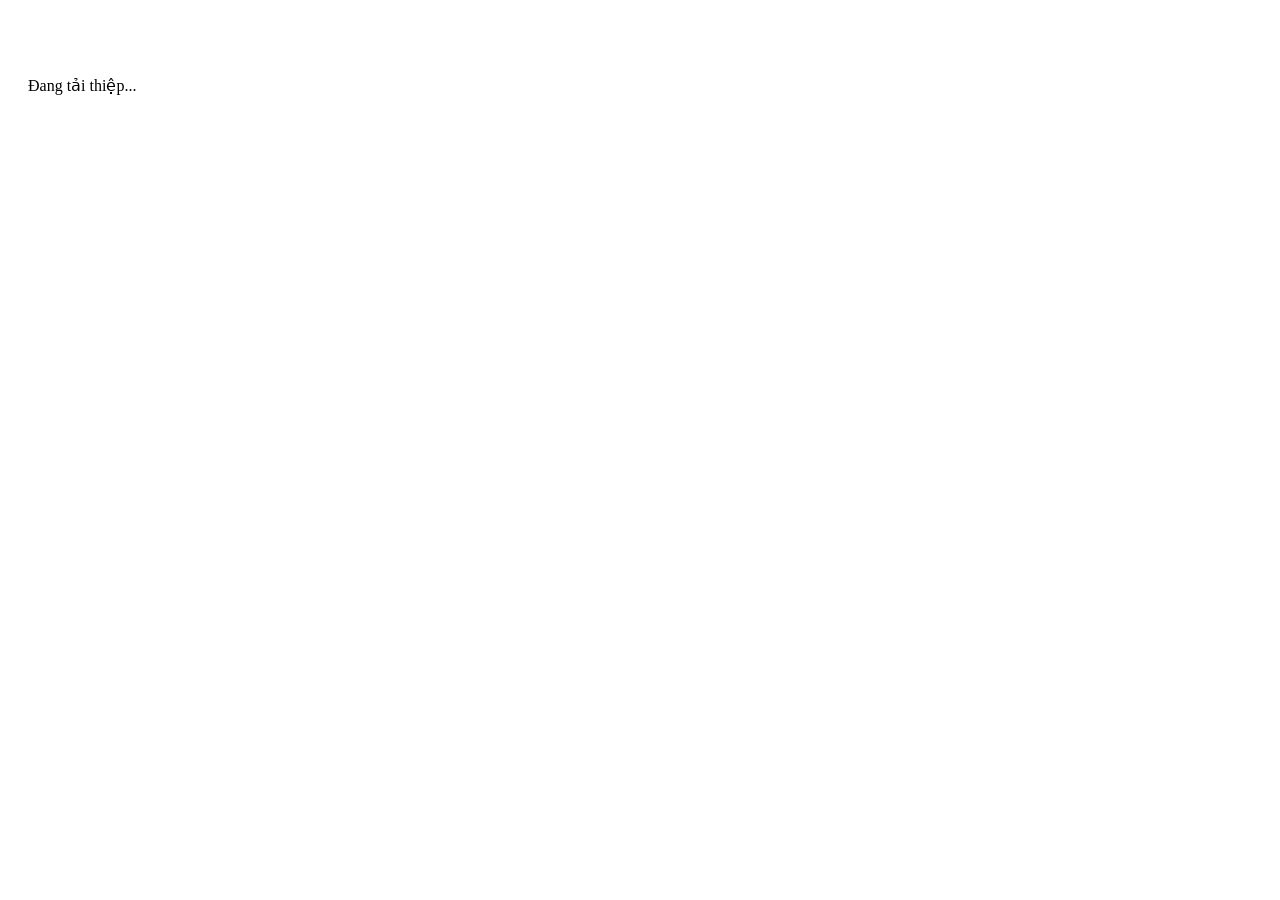
==== t.html @ 0fc21ba8 "Add files via upload" ====
<!doctype html>
<html lang="vi">
<head>
  <meta charset="utf-8">
  <meta name="viewport" content="width=device-width, initial-scale=1">
  <meta name="robots" content="noindex, nofollow">
  <meta name="theme-color" content="#c2284d">
  <title>Thiệp mời cưới</title>
  <link rel="preconnect" href="https://fonts.googleapis.com">
  <link rel="preconnect" href="https://fonts.gstatic.com" crossorigin>
  <link rel="stylesheet" href="https://fonts.googleapis.com/css2?family=Be+Vietnam+Pro:wght@300;400;500;600&family=Cormorant+Garamond:ital,wght@0,400;0,500;0,600;0,700;1,400&family=Dancing+Script:wght@500;600;700&family=Noto+Serif+SC:wght@600&display=swap">
  <link rel="stylesheet" href="css/site.css">
</head>
<body>
  <div id="root"><p class="muted center" style="padding:60px 20px">Đang tải thiệp...</p></div>
  <script type="module">
    import { api, getToken } from './js/api.js';
    import { renderInvitation } from './js/invitation.js';
    import { getTemplate, loadInvitationCss, mergeData, esc } from './js/lib.js';

    const q = new URLSearchParams(location.search);
    const slug = q.get('s') || '';
    const k = q.get('k') || '';
    const preview = q.get('preview') === '1';
    const root = document.getElementById('root');

    function message(title, text) {
      root.innerHTML = `<div style="min-height:100vh;display:grid;place-items:center;padding:24px;text-align:center">
        <div><h1 style="font-family:var(--serif);font-size:2.2rem">${esc(title)}</h1>
        <p style="color:var(--muted);max-width:420px">${esc(text)}</p>
        <a href="./index.html" class="btn btn-ghost">Về trang chủ</a></div></div>`;
    }

    try {
      if (!slug) throw Object.assign(new Error(''), { code: 'not_found' });
      const r = await api('getPublic', { slug, k, preview });
      const tpl = getTemplate(r.template) || getTemplate('toi-gian-do');
      const data = mergeData(r.data);
      document.title = `${data.groomName} & ${data.brideName} - Thiệp mời cưới`;
      await loadInvitationCss();
      renderInvitation(root, {
        tpl, data, slug,
        guest: r.guest,
        wishes: r.wishes || [],
        skipCover: !!r.ownerPreview,
      });
    } catch (e) {
      if (e.code === 'not_found') message('Không tìm thấy thiệp', 'Đường dẫn bạn mở không tồn tại hoặc thiệp đã bị xoá.');
      else if (e.code === 'inactive') message('Thiệp tạm thời chưa mở', 'Thiệp mời này đã hết thời gian hiển thị. Vui lòng liên hệ cô dâu chú rể để được hỗ trợ.');
      else message('Không tải được thiệp', e.message || 'Vui lòng thử lại sau.');
    }
  </script>
</body>
</html>
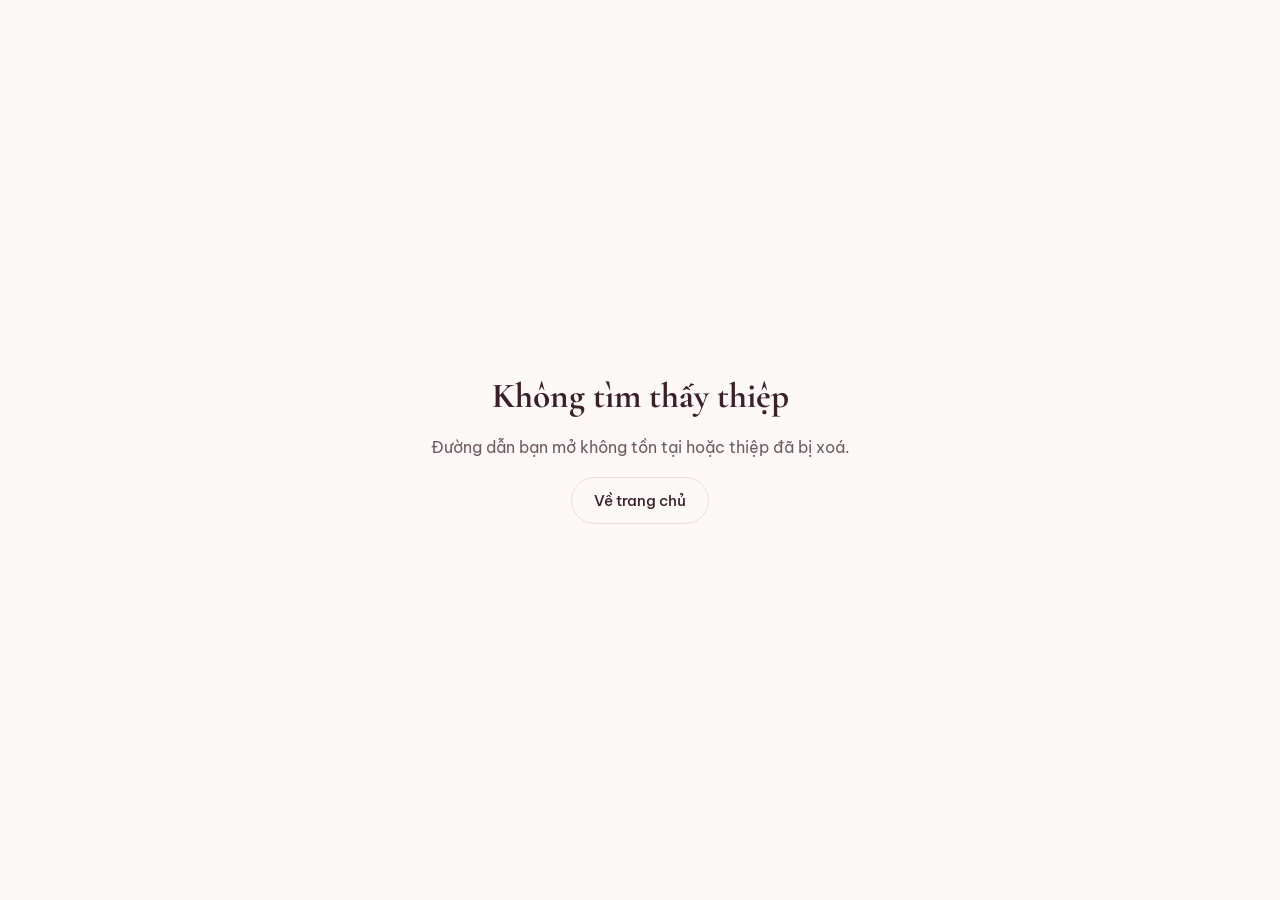
==== commit 4d65a357: "Add files via upload" ====
--- a/t.html
+++ b/t.html
@@ -4,8 +4,9 @@
   <meta charset="utf-8">
   <meta name="viewport" content="width=device-width, initial-scale=1">
   <meta name="robots" content="noindex, nofollow">
-  <meta name="theme-color" content="#c2284d">
-  <title>Thiệp mời cưới</title>
+  <meta name="theme-color" content="#3b1f2b">
+  <link rel="icon" href="assets/favicon.png">
+  <title>Thiệp mời cưới | Duyên Thư</title>
   <link rel="preconnect" href="https://fonts.googleapis.com">
   <link rel="preconnect" href="https://fonts.gstatic.com" crossorigin>
   <link rel="stylesheet" href="https://fonts.googleapis.com/css2?family=Be+Vietnam+Pro:wght@300;400;500;600&family=Cormorant+Garamond:ital,wght@0,400;0,500;0,600;0,700;1,400&family=Dancing+Script:wght@500;600;700&family=Noto+Serif+SC:wght@600&display=swap">
@@ -36,7 +37,7 @@
       const r = await api('getPublic', { slug, k, preview });
       const tpl = getTemplate(r.template) || getTemplate('toi-gian-do');
       const data = mergeData(r.data);
-      document.title = `${data.groomName} & ${data.brideName} - Thiệp mời cưới`;
+      document.title = `${data.groomName} & ${data.brideName} - Thiệp mời cưới | Duyên Thư`;
       await loadInvitationCss();
       renderInvitation(root, {
         tpl, data, slug,
@@ -46,7 +47,7 @@
       });
     } catch (e) {
       if (e.code === 'not_found') message('Không tìm thấy thiệp', 'Đường dẫn bạn mở không tồn tại hoặc thiệp đã bị xoá.');
-      else if (e.code === 'inactive') message('Thiệp tạm thời chưa mở', 'Thiệp mời này đã hết thời gian hiển thị. Vui lòng liên hệ cô dâu chú rể để được hỗ trợ.');
+      else if (e.code === 'inactive') message('Thiệp tạm thời chưa mở', 'Thiệp mời này chưa được kích hoạt. Vui lòng liên hệ cô dâu chú rể để được hỗ trợ.');
       else message('Không tải được thiệp', e.message || 'Vui lòng thử lại sau.');
     }
   </script>
--- a/css/site.css
+++ b/css/site.css
@@ -0,0 +1,214 @@
+:root {
+  --brand: #a85d6a;
+  --brand-dark: #3b1f2b;
+  --brand-soft: #f7f3f0;
+  --ink: #3b1f2b;
+  --muted: #6e5a62;
+  --line: #e9dfdc;
+  --bg: #fbf8f6;
+  --card: #ffffff;
+  --ok: #1f8a53;
+  --warn: #b7791f;
+  --serif: 'Cormorant Garamond', 'Playfair Display', Georgia, serif;
+  --sans: 'Be Vietnam Pro', system-ui, -apple-system, 'Segoe UI', Roboto, sans-serif;
+}
+* { box-sizing: border-box; }
+html { scroll-behavior: smooth; }
+body { margin: 0; font-family: var(--sans); color: var(--ink); background: var(--bg); line-height: 1.65; -webkit-font-smoothing: antialiased; }
+a { color: var(--brand); }
+img { max-width: 100%; }
+h1, h2, h3 { font-family: var(--serif); line-height: 1.15; margin: 0 0 .5em; }
+h1 { font-size: clamp(2.3rem, 6vw, 3.7rem); font-weight: 700; }
+h2 { font-size: clamp(1.7rem, 4vw, 2.4rem); font-weight: 700; }
+h3 { font-size: 1.35rem; font-weight: 700; }
+p { margin: 0 0 1em; }
+.wrap { width: min(1120px, 100% - 40px); margin-inline: auto; }
+.muted { color: var(--muted); }
+.center { text-align: center; }
+
+/* header */
+.site-header { position: sticky; top: 0; z-index: 40; background: rgba(255,250,249,.9); backdrop-filter: blur(10px); border-bottom: 1px solid var(--line); }
+.nav { display: flex; align-items: center; gap: 22px; height: 64px; }
+.brand { white-space: nowrap; display: inline-flex; align-items: center; gap: 8px; font-family: var(--serif); font-weight: 700; font-size: 1.5rem; color: var(--ink); text-decoration: none; }
+.brand-mark { color: var(--brand); }
+.nav-links { display: flex; gap: 20px; flex: 1; }
+.nav-links a { color: var(--ink); text-decoration: none; font-size: .95rem; }
+.nav-links a:hover { color: var(--brand); }
+.nav-cta { display: flex; gap: 8px; align-items: center; }
+.nav-cta .btn { white-space: nowrap; }
+@media (max-width: 720px) { .nav-cta .btn { padding: 8px 14px; font-size: .88rem; } .nav { gap: 10px; } .nav-links { display: none; } .nav-cta { margin-left: auto; } .brand { font-size: 1.3rem; } }
+
+.btn { display: inline-flex; align-items: center; justify-content: center; gap: 6px; border-radius: 999px; padding: 10px 22px; font: inherit; font-weight: 500; font-size: .95rem; cursor: pointer; text-decoration: none; border: 1px solid transparent; transition: .2s; }
+.btn-primary { background: var(--brand); color: #fff; }
+.btn-primary:hover { background: var(--brand-dark); }
+.btn-ghost { background: transparent; color: var(--ink); border-color: var(--line); }
+.btn-ghost:hover { border-color: var(--brand); color: var(--brand); }
+.btn-lg { padding: 14px 32px; font-size: 1.02rem; }
+.btn-sm { padding: 6px 14px; font-size: .85rem; }
+.btn-danger { background: transparent; color: #c0392b; border-color: #efc7c2; }
+.btn:disabled { opacity: .6; cursor: not-allowed; }
+
+/* footer */
+.site-footer { margin-top: 80px; background: #2a1c21; color: #e9dde0; padding: 50px 0 24px; }
+.site-footer a { color: #e9dde0; text-decoration: none; display: block; margin-top: 6px; opacity: .85; }
+.site-footer .brand { color: #fff; }
+.foot { display: grid; gap: 30px; grid-template-columns: 2fr 1fr 1fr; }
+@media (max-width: 720px) { .foot { grid-template-columns: 1fr; } }
+.copy { text-align: center; margin: 36px 0 0; font-size: .82rem; opacity: .6; }
+
+/* sections */
+.section { padding: 72px 0; }
+.section-alt { background: var(--brand-soft); }
+.eyebrow { text-transform: uppercase; letter-spacing: .22em; font-size: .75rem; color: var(--brand); font-weight: 600; margin-bottom: 10px; }
+
+.hero-home { padding: 70px 0 40px; background: radial-gradient(900px 420px at 80% -10%, #fbd6df 0%, transparent 60%), radial-gradient(700px 400px at 0% 0%, #fde9d9 0%, transparent 60%); }
+.hero-grid { display: grid; gap: 40px; grid-template-columns: 1.05fr .95fr; align-items: center; }
+@media (max-width: 860px) { .hero-grid { grid-template-columns: 1fr; } }
+.hero-home h1 em { color: var(--brand); font-style: italic; }
+.hero-home .lead { font-size: 1.15rem; color: var(--muted); max-width: 520px; }
+.hero-actions { display: flex; gap: 12px; flex-wrap: wrap; margin: 26px 0 14px; }
+.hero-note { font-size: .88rem; color: var(--muted); }
+.hero-thumbs { display: grid; grid-template-columns: repeat(2, 1fr); gap: 16px; transform: rotate(2deg); }
+.hero-thumbs .thumb:nth-child(even) { transform: translateY(26px); }
+
+.grid-3 { display: grid; gap: 20px; grid-template-columns: repeat(3, 1fr); }
+.grid-4 { display: grid; gap: 22px; grid-template-columns: repeat(4, 1fr); }
+@media (max-width: 960px) { .grid-4 { grid-template-columns: repeat(3, 1fr); } }
+@media (max-width: 760px) { .grid-3 { grid-template-columns: 1fr; } .grid-4 { grid-template-columns: repeat(2, 1fr); gap: 14px; } }
+.feature { background: var(--card); border: 1px solid var(--line); border-radius: 18px; padding: 24px; }
+.feature .ic { width: 44px; height: 44px; border-radius: 12px; background: var(--brand-soft); display: grid; place-items: center; font-size: 22px; margin-bottom: 12px; }
+.feature h3 { font-size: 1.25rem; margin-bottom: .3em; }
+.feature p { color: var(--muted); margin: 0; font-size: .95rem; }
+.steps { counter-reset: s; display: grid; gap: 18px; grid-template-columns: repeat(3, 1fr); }
+@media (max-width: 760px) { .steps { grid-template-columns: 1fr; } }
+.step { position: relative; padding: 24px 24px 24px 74px; background: var(--card); border: 1px solid var(--line); border-radius: 18px; }
+.step::before { counter-increment: s; content: counter(s); position: absolute; left: 22px; top: 22px; width: 36px; height: 36px; border-radius: 50%; background: var(--brand); color: #fff; display: grid; place-items: center; font-weight: 600; }
+.step h3 { font-size: 1.2rem; margin-bottom: .2em; } .step p { margin: 0; color: var(--muted); font-size: .94rem; }
+
+/* thumbnail mẫu thiệp (vẽ bằng CSS) */
+.thumb { container-type: inline-size; position: relative; aspect-ratio: 3/4.2; border-radius: 14px; overflow: hidden; background: var(--bg); color: var(--ink); box-shadow: 0 12px 30px rgba(60,20,30,.14); display: grid; grid-template-rows: 58% 1fr; text-align: center; font-family: var(--serif); }
+.thumb .t-top { background: var(--hero); color: var(--heroInk); display: grid; place-items: center; align-content: center; gap: 4px; padding: 10px; position: relative; }
+.thumb .t-kick { font-family: var(--sans); font-size: max(4px, 4.6cqw); letter-spacing: .28em; text-transform: uppercase; opacity: .85; }
+.thumb .t-names { font-size: 13cqw; font-weight: 600; line-height: 1.05; display: grid; }
+.thumb .t-names i { font-style: normal; font-size: .6em; opacity: .8; }
+.thumb .t-bot { display: grid; place-items: center; align-content: center; gap: 2px; padding: 8px; background: var(--paper); }
+.thumb .t-date { font-size: 12cqw; font-weight: 700; color: var(--accent); line-height: 1; }
+.thumb .t-sub { font-family: var(--sans); font-size: max(4px, 4.4cqw); letter-spacing: .2em; text-transform: uppercase; color: var(--muted); }
+.thumb .t-line { width: 28px; height: 2px; background: var(--accent2); margin: 4px 0; }
+.thumb.l-hy .t-top::before, .thumb.l-gold .t-top::before { content: ''; position: absolute; inset: 7px; border: 1px solid var(--accent2); pointer-events: none; }
+.thumb.l-gold .t-top::before { border-color: var(--accent); }
+.thumb.l-hy .t-hy { width: 22cqw; height: 22cqw; border-radius: 50%; border: 2px double var(--accent2); background: var(--accent); color: var(--accent2); display: grid; place-items: center; font-size: 12cqw; font-family: 'Noto Serif SC', serif; }
+.thumb.l-floral .t-names { font-family: 'Dancing Script', cursive; }
+.thumb.l-floral .t-top::after { content: '✿'; position: absolute; top: 2cqw; left: 4cqw; font-size: 16cqw; color: var(--accent); opacity: .5; }
+.thumb.l-floral .t-top::before { content: '✿'; position: absolute; bottom: 1cqw; right: 4cqw; font-size: 18cqw; color: var(--accent); opacity: .4; }
+.thumb.l-minimal .t-names { font-weight: 300; text-transform: uppercase; letter-spacing: .06em; font-size: 10.5cqw; }
+.thumb.l-gold .t-names { color: var(--accent); text-transform: uppercase; letter-spacing: .05em; font-size: 10.5cqw; }
+.thumb.l-gold .t-bot { background: var(--paper); }
+.thumb.l-gold .t-sub { color: var(--muted); }
+
+/* thư viện mẫu */
+.page-head { padding: 52px 0 24px; text-align: center; }
+.page-head p { color: var(--muted); max-width: 560px; margin: 0 auto; }
+.filters { display: flex; gap: 10px 22px; flex-wrap: wrap; justify-content: center; margin: 10px 0 34px; }
+.chips { display: flex; gap: 8px; flex-wrap: wrap; align-items: center; }
+.chips b { font-size: .8rem; color: var(--muted); font-weight: 500; margin-right: 2px; }
+.chip { padding: 6px 15px; border-radius: 999px; border: 1px solid var(--line); background: #fff; font-size: .88rem; text-decoration: none; color: var(--ink); }
+.chip.on { background: var(--brand); color: #fff; border-color: var(--brand); }
+.tpl-card { display: grid; gap: 10px; }
+.tpl-card h3 { font-size: 1.08rem; margin: 0; font-family: var(--sans); font-weight: 600; }
+.tpl-meta { display: flex; gap: 6px; flex-wrap: wrap; margin-top: -4px; }
+.tag { font-size: .72rem; padding: 2px 9px; border-radius: 999px; background: var(--brand-soft); color: var(--brand-dark); }
+.tag-new { background: var(--brand); color: #fff; }
+.tpl-actions { display: flex; gap: 8px; }
+.tpl-actions .btn { flex: 1; padding: 8px 10px; font-size: .85rem; }
+
+/* demo bar */
+.demo-bar { position: fixed; top: 0; left: 0; right: 0; z-index: 90; display: flex; align-items: center; justify-content: space-between; gap: 10px; padding: 10px 16px; background: rgba(36,26,29,.92); color: #fff; backdrop-filter: blur(8px); font-size: .9rem; }
+.demo-bar a, .demo-bar span { color: #fff; white-space: nowrap; }
+@media (max-width: 560px) { .demo-bar span { display: none; } }
+.demo-bar .btn-primary { color: #fff; }
+.demo-spacer { height: 52px; background: #3b1f2b; }
+
+/* pricing */
+.price-card { max-width: 460px; margin: 0 auto; background: #fff; border: 2px solid var(--brand); border-radius: 24px; padding: 36px 32px; text-align: center; box-shadow: 0 20px 50px rgba(59,31,43,.12); }
+.price-card .amount { font-family: var(--serif); font-size: 3.6rem; font-weight: 700; color: var(--brand); line-height: 1; }
+.price-card ul { list-style: none; padding: 0; margin: 22px 0 26px; text-align: left; display: grid; gap: 9px; }
+.price-card li::before { content: '✓'; color: var(--ok); font-weight: 700; margin-right: 10px; }
+
+/* faq */
+.faq { max-width: 760px; margin: 0 auto; display: grid; gap: 10px; }
+.faq details { background: #fff; border: 1px solid var(--line); border-radius: 14px; padding: 16px 20px; }
+.faq summary { cursor: pointer; font-weight: 600; }
+.faq p { margin: 10px 0 0; color: var(--muted); }
+
+/* forms */
+.card { background: var(--card); border: 1px solid var(--line); border-radius: 18px; padding: 26px; }
+.auth { max-width: 440px; margin: 56px auto; }
+.field { display: grid; gap: 6px; margin-bottom: 16px; font-size: .9rem; font-weight: 500; }
+.field > span.hint { font-weight: 400; color: var(--muted); font-size: .8rem; }
+.field input, .field select, .field textarea { width: 100%; font: inherit; font-weight: 400; padding: 11px 14px; border: 1px solid var(--line); border-radius: 10px; background: #fff; color: var(--ink); }
+.field input:focus, .field select:focus, .field textarea:focus { outline: 2px solid var(--brand); outline-offset: 1px; border-color: transparent; }
+.field textarea { resize: vertical; min-height: 80px; }
+.alert { padding: 11px 14px; border-radius: 10px; font-size: .92rem; margin-bottom: 16px; }
+.alert-err { background: #fdecea; color: #a8261c; }
+.alert-ok { background: #e6f6ed; color: #17653c; }
+.alert-info { background: #fff6e0; color: #7a5a12; }
+.row2 { display: grid; grid-template-columns: 1fr 1fr; gap: 14px; }
+@media (max-width: 560px) { .row2 { grid-template-columns: 1fr; } }
+
+/* picker tạo thiệp */
+.picker { display: grid; grid-template-columns: repeat(4, 1fr); gap: 14px; margin-bottom: 24px; }
+@media (max-width: 860px) { .picker { grid-template-columns: repeat(2, 1fr); } }
+.pick { cursor: pointer; position: relative; display: grid; gap: 6px; text-align: center; font-size: .85rem; font-weight: 500; }
+.pick input { position: absolute; opacity: 0; pointer-events: none; }
+.pick .thumb { outline: 3px solid transparent; outline-offset: 3px; transition: .2s; box-shadow: 0 6px 16px rgba(60,20,30,.12); }
+.pick input:checked + .thumb { outline-color: var(--brand); }
+.pick input:focus-visible + .thumb { outline-color: var(--ink); }
+
+/* quản lý */
+.dash-head { display: flex; justify-content: space-between; align-items: center; gap: 16px; padding: 40px 0 20px; flex-wrap: wrap; }
+.inv-list { display: grid; gap: 16px; grid-template-columns: repeat(auto-fill, minmax(300px, 1fr)); }
+.inv-item { display: grid; grid-template-columns: 84px 1fr; gap: 16px; align-items: center; background: #fff; border: 1px solid var(--line); border-radius: 18px; padding: 16px; }
+.inv-item h3 { font-family: var(--sans); font-size: 1.05rem; margin: 0; }
+.inv-item .actions { display: flex; gap: 8px; margin-top: 10px; flex-wrap: wrap; }
+.badge { display: inline-block; font-size: .74rem; padding: 2px 10px; border-radius: 999px; font-weight: 600; }
+.badge-ok { background: #e1f4ea; color: #17653c; }
+.badge-trial { background: #fff3d6; color: #8a6112; }
+.badge-off { background: #fde4e1; color: #a8261c; }
+.badge-pending { background: #e6eefc; color: #234a99; }
+
+.tabs { display: flex; gap: 4px; border-bottom: 1px solid var(--line); margin-bottom: 26px; overflow-x: auto; }
+.tabs a { padding: 12px 18px; text-decoration: none; color: var(--muted); border-bottom: 3px solid transparent; white-space: nowrap; font-weight: 500; }
+.tabs a.on { color: var(--brand); border-color: var(--brand); }
+.editor { display: grid; grid-template-columns: minmax(0, 1.25fr) minmax(0, .75fr); gap: 28px; align-items: start; }
+@media (max-width: 1000px) { .editor { grid-template-columns: 1fr; } }
+.editor-form { display: grid; gap: 18px; }
+.fieldset { background: #fff; border: 1px solid var(--line); border-radius: 16px; padding: 22px; }
+.fieldset > h3 { font-family: var(--sans); font-size: 1.02rem; margin-bottom: 14px; }
+.preview { position: sticky; top: 84px; }
+.preview-frame { width: 100%; aspect-ratio: 9/17; border: 8px solid #3b1f2b; border-radius: 28px; background: #fff; overflow: hidden; }
+.preview-frame iframe { width: 100%; height: 100%; border: 0; }
+.save-bar { position: sticky; bottom: 0; z-index: 20; background: rgba(255,250,249,.95); backdrop-filter: blur(8px); border: 1px solid var(--line); border-radius: 16px; padding: 12px 16px; display: flex; gap: 14px; align-items: center; justify-content: space-between; box-shadow: 0 -6px 20px rgba(60,20,30,.06); }
+.img-field { display: flex; gap: 12px; align-items: center; }
+.img-thumb { width: 64px; height: 64px; border-radius: 10px; background: var(--brand-soft); overflow: hidden; display: grid; place-items: center; color: var(--muted); font-size: .7rem; flex: none; }
+.img-thumb img { width: 100%; height: 100%; object-fit: cover; }
+.gal-grid { display: grid; grid-template-columns: repeat(auto-fill, minmax(86px, 1fr)); gap: 10px; margin-bottom: 12px; }
+.gal-item { position: relative; aspect-ratio: 1; border-radius: 10px; overflow: hidden; background: var(--brand-soft); }
+.gal-item img { width: 100%; height: 100%; object-fit: cover; }
+.gal-item button { position: absolute; top: 4px; right: 4px; width: 24px; height: 24px; border-radius: 50%; border: 0; background: rgba(0,0,0,.65); color: #fff; cursor: pointer; line-height: 1; }
+.table { width: 100%; border-collapse: collapse; font-size: .92rem; }
+.table th, .table td { text-align: left; padding: 10px 12px; border-bottom: 1px solid var(--line); vertical-align: top; }
+.table th { font-weight: 600; color: var(--muted); font-size: .8rem; text-transform: uppercase; letter-spacing: .06em; }
+.table-wrap { overflow-x: auto; background: #fff; border: 1px solid var(--line); border-radius: 16px; }
+.stat-row { display: grid; grid-template-columns: repeat(3, 1fr); gap: 14px; margin-bottom: 20px; }
+.stat { background: #fff; border: 1px solid var(--line); border-radius: 16px; padding: 18px; text-align: center; }
+.stat b { display: block; font-family: var(--serif); font-size: 2.2rem; color: var(--brand); line-height: 1.1; }
+.stat span { font-size: .82rem; color: var(--muted); }
+.link-box { display: flex; gap: 8px; align-items: center; }
+.link-box input { flex: 1; min-width: 0; font: inherit; font-size: .82rem; padding: 7px 10px; border: 1px solid var(--line); border-radius: 8px; background: var(--bg); }
+.pay-grid { display: grid; grid-template-columns: 1fr 1fr; gap: 28px; align-items: start; }
+@media (max-width: 800px) { .pay-grid { grid-template-columns: 1fr; } }
+.qr { width: 100%; max-width: 320px; border-radius: 14px; border: 1px solid var(--line); background: #fff; }
+.kv { display: grid; grid-template-columns: 130px 1fr; gap: 8px 12px; font-size: .95rem; }
+.kv dt { color: var(--muted); } .kv dd { margin: 0; font-weight: 500; word-break: break-all; }
+.empty { text-align: center; padding: 60px 20px; background: #fff; border: 1px dashed var(--line); border-radius: 18px; }
